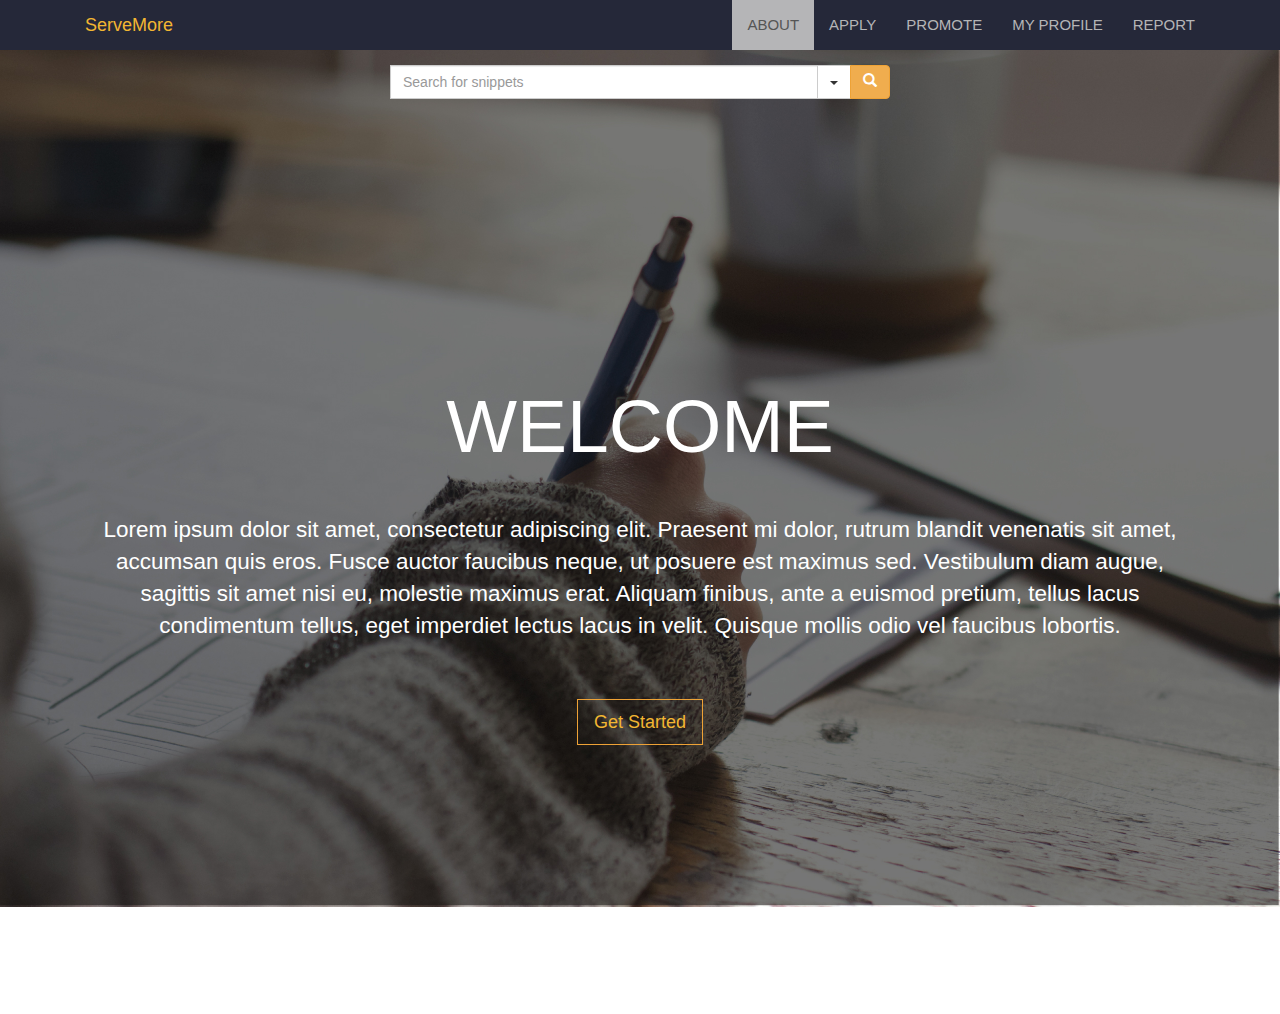
==== index.html @ 735626e4 "Populated Apply Cover Page" ====
<!DOCTYPE html>
<html lang="en">
  <head>
    <meta charset="utf-8">
    <meta http-equiv="X-UA-Compatible" content="IE=edge">
    <meta name="viewport" content="width=device-width, initial-scale=1">
    <!-- The above 3 meta tags *must* come first in the head; any other head content must come *after* these tags -->
    <title>Home</title>

    <!-- Bootstrap -->
    <link href="css/bootstrap.min.css" rel="stylesheet">
    <link href="css/styles.css" rel="stylesheet">

    <!-- HTML5 shim and Respond.js for IE8 support of HTML5 elements and media queries -->
    <!-- WARNING: Respond.js doesn't work if you view the page via file:// -->
    <!--[if lt IE 9]>
      <script src="https://oss.maxcdn.com/html5shiv/3.7.2/html5shiv.min.js"></script>
      <script src="https://oss.maxcdn.com/respond/1.4.2/respond.min.js"></script>
    <![endif]-->
    <style>

    </style>
  </head>
  <body class="home">

     <!--NAV BAR-->
	<div class="navbar-center navbar-custom">
		<div class="container">
			<div class="navbar-header">
        		<a href="index.html" class="navbar-brand ">ServeMore</a>

            	<button type="button" class="navbar-toggle" data-toggle="collapse" data-target=".navbar-collapse">
				<span class="sr-only">Toggle Navigation</span>
            	<span class="icon-bar"></span>
            	<span class="icon-bar"></span>
            	<span class="icon-bar"></span>
            	</button>
        	</div>

         	<div class="collapse navbar-collapse ">
				<ul class="nav navbar-nav navbar-right">
               		<li class="active"><a href="about.html">ABOUT</a></li>
               		<li><a href="apply.html">APPLY</a></li>
               		<li><a href="promote.html">PROMOTE</a></li>
               		<li><a href="profile.php">MY PROFILE</a></li>
               		<li><a href="report.html">REPORT</a></li>
           		</ul>
         	</div>
		</div>
	</div>

	<!-- Search -->
    <div class="container pageBody text-center">
		<div class="row">
			<div class="col-md-12">
            	<div class="input-group" id="adv-search">
                	<input type="text" class="form-control" placeholder="Search for snippets" />
                	<div class="input-group-btn">
                    	<div class="btn-group" role="group">
                        	<div class="dropdown dropdown-lg">
                            	<button type="button" class="btn btn-default dropdown-toggle" data-toggle="dropdown" aria-expanded="false"><span class="caret"></span></button>
                            	<div class="dropdown-menu dropdown-menu-right" role="menu">
                                	<form class="form-horizontal" role="form">
                                  	<div class="form-group">
                                    	<label for="filter">Filter by</label>
                                    	<select class="form-control">
                                        	<option value="0" selected>All Snippets</option>
                                        	<option value="1">Featured</option>
                                        	<option value="2">Most popular</option>
                                        	<option value="3">Top rated</option>
                                        	<option value="4">Most commented</option>
                                    	</select>
                                  	</div>
                                  	<div class="form-group">
                                    	<label for="contain">Author</label>
                                    	<input class="form-control" type="text" />
                                  	</div>
                                  	<div class="form-group">
                                    	<label for="contain">Contains the words</label>
                                    	<input class="form-control" type="text" />
                                  	</div>
                                  	<button type="submit" class="btn btn-primary"><span class="glyphicon glyphicon-search" aria-hidden="true"></span></button>
                                	</form>
                            	</div>
                        	</div>
                        	<button type="button" class="btn btn-warning"><span class="glyphicon glyphicon-search" aria-hidden="true"></span></button>
                    	</div>
                	</div>
            	</div>
          	</div>
        </div>
	</div>

	<!--CONTENT-->
    <div class="container pageBody text-center vcenter">

		<!-- Text & Button -->
		<div class="container">
			<p id="homeHeader">WELCOME</p>
			<p id="homeText">
		        Lorem ipsum dolor sit amet, consectetur adipiscing elit. Praesent mi dolor, rutrum blandit venenatis sit amet, accumsan quis eros. Fusce auctor faucibus neque, ut posuere est maximus sed. Vestibulum diam augue, sagittis sit amet nisi eu, molestie maximus erat. Aliquam finibus, ante a euismod pretium, tellus lacus condimentum tellus, eget imperdiet lectus lacus in velit. Quisque mollis odio vel faucibus lobortis.
		    </p>
			<!-- Get Started Button -->
        	<p class="text-center"><a href="#" class="btn btn-warning btn-outline btn-lg" role="button" data-toggle="modal" data-target="#login-modal">Get Started</a></p>
		 </div>



		 <!-- MODAL LOGIN -->
		 <div class="modal fade" id="login-modal" tabindex="-1" role="dialog" aria-labelledby="myModalLabel" aria-hidden="true" style="display: none;">
    		<div class="modal-dialog">
				<div class="modal-content">
					<div class="modal-header" align="center">
						<img class="img-circle" id="img_logo" src="http://bootsnipp.com/img/logo.jpg">
						<button type="button" class="close" data-dismiss="modal" aria-label="Close">
						<span class="glyphicon glyphicon-remove" aria-hidden="true"></span>
						</button>
					</div>

                	<!-- Begin # DIV Form -->
                	<div id="div-forms">

                    	<!-- Begin # Login Form -->
                    	<form id="login-form">
		                	<div class="modal-body">
				    			<div id="div-login-msg">
                                	<div id="icon-login-msg" class="glyphicon glyphicon-chevron-right"></div>
                                	<span id="text-login-msg">Type your username and password.</span>
                            	</div>
				    			<input id="login_username" class="form-control" type="text" placeholder="Username (type ERROR for error effect)" required>
				    			<input id="login_password" class="form-control" type="password" placeholder="Password" required>
        		    		</div>
				        	<div class="modal-footer">
                            	<div>
                                	<button type="submit" class="btn btn-primary btn-lg btn-block">Login</button>
                            	</div>
				    	    	<div>
                                	<button id="login_lost_btn" type="button" class="btn btn-link">Lost Password?</button>
                                	<button id="login_register_btn" type="button" class="btn btn-link">Register</button>
                            	</div>
				        	</div>
                    	</form>
                    	<!-- End # Login Form -->

                    	<!-- Begin | Lost Password Form -->
                    	<form id="lost-form" style="display:none;">
    	    		    	<div class="modal-body">
		    					<div id="div-lost-msg">
                                	<div id="icon-lost-msg" class="glyphicon glyphicon-chevron-right"></div>
                                	<span id="text-lost-msg">Type your e-mail.</span>
                            	</div>
		    					<input id="lost_email" class="form-control" type="text" placeholder="E-Mail (type ERROR for error effect)" required>
            				</div>
		    		    	<div class="modal-footer">
                            	<div>
                                	<button type="submit" class="btn btn-primary btn-lg btn-block">Send</button>
                            	</div>
                            	<div>
                                	<button id="lost_login_btn" type="button" class="btn btn-link">Log In</button>
                                	<button id="lost_register_btn" type="button" class="btn btn-link">Register</button>
                            	</div>
		    		    	</div>
                    	</form>
                    	<!-- End | Lost Password Form -->

                    	<!-- Begin | Register Form -->
                    	<form id="register-form" style="display:none;">
            		    	<div class="modal-body">
		    					<div id="div-register-msg">
                                	<div id="icon-register-msg" class="glyphicon glyphicon-chevron-right"></div>
                                	<span id="text-register-msg">Register an account.</span>
                            	</div>
		    					<input id="register_username" class="form-control" type="text" placeholder="Username (type ERROR for error effect)" required>
                            	<input id="register_email" class="form-control" type="text" placeholder="E-Mail" required>
                            	<input id="register_password" class="form-control" type="password" placeholder="Password" required>
            				</div>
		    		    	<div class="modal-footer">
                            	<div>
                                	<button type="submit" class="btn btn-primary btn-lg btn-block">Register</button>
                            	</div>
                            	<div>
                                	<button id="register_login_btn" type="button" class="btn btn-link">Log In</button>
                                	<button id="register_lost_btn" type="button" class="btn btn-link">Lost Password?</button>
                            	</div>
		    		    	</div>
                    	</form>
                    	<!-- End | Register Form -->

                	</div>
                	<!-- End # DIV Form -->

				</div>
			</div>
		 </div>

    </div>


<!-- jQuery (necessary for Bootstrap's JavaScript plugins) -->
    <script src="https://ajax.googleapis.com/ajax/libs/jquery/1.11.3/jquery.min.js"></script>
    <!-- Include all compiled plugins (below), or include individual files as needed -->
    <script src="js/bootstrap.min.js"></script>
	<script src="js/scripts.js"></script>
  </body>
</html>
---- css/styles.css ----
/* #########################################
   #                MISC.                  #
   ######################################### */
.pageBody {
	margin-top:1em;
}

body {
	font-family: "HelveticaNeue-Light", "Helvetica Neue Light", "Helvetica Neue", Helvetica, Arial, "Lucida Grande", sans-serif;
   	font-weight: 300;
	font-size:1.5em;
}

body.home {
	background: url(images/background.jpg) no-repeat center center fixed;
	-webkit-background-size: cover;
	-moz-background-size: cover;
	-o-background-size: cover;
	background-size: cover;
}

#homeHeader {
	font-size:5em;
	color:white;
}

#homeText {
	font-size:1.5em;
	margin-top:1.5em;
	margin-bottom:2.5em;
	color: white;
}

.vcenter {
  min-height: 100%;  /* Fallback for browsers do NOT support vh unit */
  min-height: 100vh; /* These two lines are counted as one :-)       */

  display: flex;
  align-items: center;

}

.myBackground {
  background-color: rgba(255,255,255, 0.0);
  color: inherit;
}

/* centered columns styles */
.c-center {
    display:table !important;
    height:300px;
}

.content {
    display:table-cell;
    vertical-align:middle;
    text-align:center;
}

.greyDiv {
	background-color:#DDD;
}

.container-fluid {
	padding:4em 2em;
}

.bottomBtn {
	position: relative;
	height:200px;
}

.bottomBtn a {
	  position: absolute;
	  top: 40%;
	  left: 40%;
}


/* #########################################
   #                NAV BAR                #
   ######################################### */
.navbar-custom {
	background-color: #252839;
	border-color: #f2b632;
}


/* #########################################
   #                TITLE                  #
   ######################################### */
.navbar-custom .navbar-brand {
	color: #f2b632;
}

.navbar-custom .navbar-brand:hover,
.navbar-custom .navbar-brand:focus {
	 color: #b5b5b7;
}


/* #########################################
   #                 LINK                  #
   ######################################### */
.navbar-custom .navbar-nav > li > a {
	color: #b5b5b7;
}

.navbar-custom .navbar-nav > li > a:hover,
.navbar-custom .navbar-nav > li > a:focus {
	color: #f2b632;
	background-color: transparent;

}

.navbar-custom .navbar-nav > .active > a,
.navbar-custom .navbar-nav > .active > a:hover,
.navbar-custom .navbar-nav > .active > a:focus {
	color: #555;
	background-color: #b5b5b7;
}

.navbar-custom .navbar-nav > .open > a,
.navbar-custom .navbar-nav > .open > a:hover,
.navbar-custom .navbar-nav > .open > a:focus {
	color: #555;
	background-color: #b5b5b7;
}


/* #########################################
   #                 CARET                 #
   ######################################### */
.navbar-custom .navbar-nav > .dropdown > a .caret {
	border-top-color: #777;
	border-bottom-color: #777;
}

.navbar-custom .navbar-nav > .dropdown > a:hover .caret,
.navbar-custom .navbar-nav > .dropdown > a:focus .caret {
	border-top-color: #333;
	border-bottom-color: #333;
}

.navbar-custom .navbar-nav > .open > a .caret,
.navbar-custom .navbar-nav > .open > a:hover .caret,
.navbar-custom .navbar-nav > .open > a:focus .caret {
	 border-top-color: #555;
	 border-bottom-color: #555;
}


/* #########################################
   #            MOBILE VERSION             #
   ######################################### */
.navbar-custom .navbar-toggle {
	border-color: #DDD;
}
.navbar-custom .navbar-toggle:hover,
.navbar-custom .navbar-toggle:focus {
	background-color: #f2b632;

}

.navbar-custom .navbar-toggle .icon-bar {
	background-color: #f2b632;
}

.navbar-custom .navbar-toggle:hover .icon-bar {
    background-color: #252839;
}

@media (max-width: 767px) {
	.navbar-custom .navbar-nav .open .dropdown-menu > li > a {
		color: #777;
	}
	.navbar-custom .navbar-nav .open .dropdown-menu > li > a:hover,
	.navbar-custom .navbar-nav .open .dropdown-menu > li > a:focus {
		color: #333;
	}
}

/* #########################################
   #                SEARCH                 #
   ######################################### */
.dropdown.dropdown-lg .dropdown-menu {
    margin-top: -1px;
    padding: 6px 20px;
}
.input-group-btn .btn-group {
    display: flex !important;
}
.btn-group .btn {
    border-radius: 0;
    margin-left: -1px;
}
.btn-group .btn:last-child {
    border-top-right-radius: 4px;
    border-bottom-right-radius: 4px;
}
.btn-group .form-horizontal .btn[type="submit"] {
  border-top-left-radius: 4px;
  border-bottom-left-radius: 4px;
}
.form-horizontal .form-group {
    margin-left: 0;
    margin-right: 0;
}
.form-group .form-control:last-child {
    border-top-left-radius: 4px;
    border-bottom-left-radius: 4px;
}

@media screen and (min-width: 768px) {
    #adv-search {
        width: 500px;
        margin: 0 auto;
    }
    .dropdown.dropdown-lg {
        position: static !important;
    }
    .dropdown.dropdown-lg .dropdown-menu {
        min-width: 500px;
    }
}

/* #########################################
   #               BUTTONS                 #
   ######################################### */
.btn-outline {
    background-color: transparent;
    color: inherit;
    transition: all .5s;
}

.btn-primary.btn-outline {
    color: #428bca;
}

.btn-success.btn-outline {
    color: #5cb85c;
}

.btn-info.btn-outline {
    color: #5bc0de;
}

.btn-warning.btn-outline {
    color: #f2b632;
}

.btn-danger.btn-outline {
    color: #d9534f;
}

.btn-primary.btn-outline:hover,
.btn-success.btn-outline:hover,
.btn-info.btn-outline:hover,
.btn-warning.btn-outline:hover,
.btn-danger.btn-outline:hover {
    color: #fff;
}

.myBackground {
	padding-top:5em;
}


/* #####################################################################
   #
   #   Project       : Modal Login with jQuery Effects
   #   Author        : Rodrigo Amarante (rodrigockamarante)
   #   Version       : 1.0
   #   Created       : 07/28/2015
   #   Last Change   : 08/02/2015
   #
   ##################################################################### */

@import url(http://fonts.googleapis.com/css?family=Roboto);

* {
    font-family: 'Roboto', sans-serif;
}

#login-modal .modal-dialog {
    width: 350px;
}

#login-modal input[type=text], input[type=password] {
	margin-top: 10px;
}

#div-login-msg,
#div-lost-msg,
#div-register-msg {
    border: 1px solid #dadfe1;
    height: 30px;
    line-height: 28px;
    transition: all ease-in-out 500ms;
}

#div-login-msg.success,
#div-lost-msg.success,
#div-register-msg.success {
    border: 1px solid #68c3a3;
    background-color: #c8f7c5;
}

#div-login-msg.error,
#div-lost-msg.error,
#div-register-msg.error {
    border: 1px solid #eb575b;
    background-color: #ffcad1;
}

#icon-login-msg,
#icon-lost-msg,
#icon-register-msg {
    width: 30px;
    float: left;
    line-height: 28px;
    text-align: center;
    background-color: #dadfe1;
    margin-right: 5px;
    transition: all ease-in-out 500ms;
}

#icon-login-msg.success,
#icon-lost-msg.success,
#icon-register-msg.success {
    background-color: #68c3a3 !important;
}

#icon-login-msg.error,
#icon-lost-msg.error,
#icon-register-msg.error {
    background-color: #eb575b !important;
}

#img_logo {
    max-height: 100px;
    max-width: 100px;
}

/* #########################################
   #    override the bootstrap configs     #
   ######################################### */

.modal-backdrop.in {
    filter: alpha(opacity=50);
    opacity: .8;
}

.modal-content {
    background-color: #ececec;
    border: 1px solid #bdc3c7;
    border-radius: 0px;
    outline: 0;
}

.modal-header {
    min-height: 16.43px;
    padding: 15px 15px 15px 15px;
    border-bottom: 0px;
}

.modal-body {
    position: relative;
    padding: 5px 15px 5px 15px;
}

.modal-footer {
    padding: 15px 15px 15px 15px;
    text-align: left;
    border-top: 0px;
}

.checkbox {
    margin-bottom: 0px;
}

.btn {
    border-radius: 0px;
}

.btn:focus,
.btn:active:focus,
.btn.active:focus,
.btn.focus,
.btn:active.focus,
.btn.active.focus {
    outline: none;
}

.btn-lg, .btn-group-lg>.btn {
    border-radius: 0px;
}

.btn-link {
    padding: 5px 10px 0px 0px;
    color: #95a5a6;
}

.btn-link:hover, .btn-link:focus {
    color: #2c3e50;
    text-decoration: none;
}

.glyphicon {
    top: 0px;
}

.form-control {
  border-radius: 0px;
}


/* #########################################
   #            SEARCH RESULTS             #
   ######################################### */

@import "http://fonts.googleapis.com/css?family=Roboto:300,400,500,700";

.mb20 { margin-bottom: 20px; margin-top:3em; }

hgroup { padding-left: 15px; border-bottom: 1px solid #ccc; }
hgroup h1 { font: 500 normal 1.625em "Roboto",Arial,Verdana,sans-serif; color: #2a3644; margin-top: 0; line-height: 1.15; }
hgroup h2.lead { font: normal normal 1.125em "Roboto",Arial,Verdana,sans-serif; color: #2a3644; margin: 0; padding-bottom: 10px; }

.search-result .thumbnail { border-radius: 0 !important; }
.search-result:first-child { margin-top: 0 !important; }
.search-result { margin-top: 20px; }
.search-result .col-md-2 { border-right: 1px dotted #ccc; min-height: 140px; }
.search-result ul { padding-left: 0 !important; list-style: none;  }
.search-result ul li { font: 400 normal .85em "Roboto",Arial,Verdana,sans-serif;  line-height: 30px; }
.search-result ul li i { padding-right: 5px; }
.search-result .col-md-7 { position: relative; }
.search-result h3 { font: 500 normal 1.375em "Roboto",Arial,Verdana,sans-serif; margin-top: 0 !important; margin-bottom: 10px !important; }
.search-result h3 > a, .search-result i { color: #248dc1 !important; }
.search-result p { font: normal normal 1.125em "Roboto",Arial,Verdana,sans-serif; }
.search-result span.plus { position: absolute; right: 0; top: 126px; }
.search-result span.plus a { background-color: #248dc1; padding: 5px 5px 3px 5px; }
.search-result span.plus a:hover { background-color: #414141; }
.search-result span.plus a i { color: #fff !important; }
.search-result span.border { display: block; width: 97%; margin: 0 15px; border-bottom: 1px dotted #ccc; }


/* #########################################
   #            PROFILE            #
   ######################################### */
@import url(http://fonts.googleapis.com/css?family=Lato:400,700);

.profile {
    min-height: 355px;
    display: inline-block;
}

figcaption.ratings{
    margin-top:20px;
}

figcaption.ratings a{
    color:#f1c40f;
    font-size:11px;
}

figcaption.ratings a:hover{
    color:#f39c12;
    text-decoration:none;
}

.divider {
    border-top:1px solid rgba(0,0,0,0.1);
}

.emphasis {
    border-top: 4px solid transparent;
}

.emphasis:hover {
    border-top: 4px solid #1abc9c;
}

.emphasis h2{
    margin-bottom:0;
}

span.tags {
    background: #1abc9c;
    border-radius: 2px;
    color: #f5f5f5;
    font-weight: bold;
    padding: 2px 4px;
}


.dropdown-menu .divider {
    background:none;
}

.dropdown-menu>li>a{
    color:#f5f5f5;
}

.dropup .dropdown-menu {
    margin-bottom:10px;
	background-color: #34495e;
    box-shadow: none;
    -webkit-box-shadow: none;
    width: 250px;
    margin-left: -125px;
    left: 50%;
}

.dropup .dropdown-menu:before {
    content: "";
    border-top: 10px solid #34495e;
    border-right: 10px solid transparent;
    border-left: 10px solid transparent;
    position: absolute;
    bottom: -10px;
    left: 50%;
    margin-left: -10px;
    z-index: 10;
}


/* #########################################
   #              REPORT FORM              #
   ######################################### */
#success_message{ display: none;}
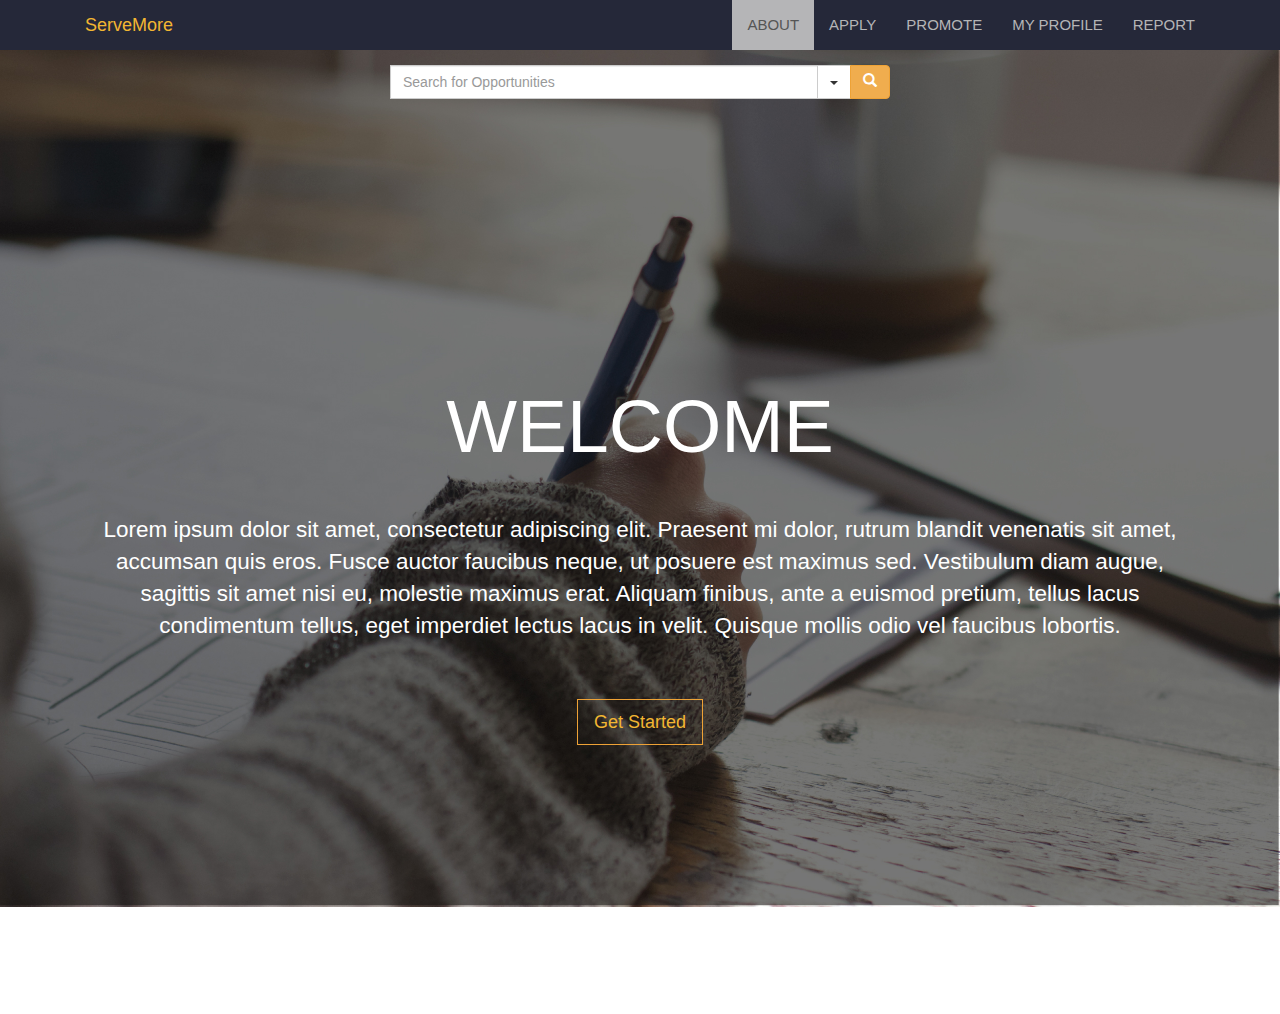
==== commit a94f218d: "Added Apply & Promote forms and about page content" ====
--- a/index.html
+++ b/index.html
@@ -54,7 +54,7 @@
 		<div class="row">
 			<div class="col-md-12">
             	<div class="input-group" id="adv-search">
-                	<input type="text" class="form-control" placeholder="Search for snippets" />
+                	<input type="text" class="form-control" placeholder="Search for Opportunities" />
                 	<div class="input-group-btn">
                     	<div class="btn-group" role="group">
                         	<div class="dropdown dropdown-lg">
--- a/css/styles.css
+++ b/css/styles.css
@@ -31,6 +31,30 @@
 	color: white;
 }
 
+.bodyText {
+	font-size:1.3em;
+	text-align: center;
+	margin-top:2em;
+	margin-bottom:2em;
+	color:#212121;
+}
+
+.disclaimer {
+	font-size:0.8em;
+	text-align: center;
+	margin-top:1em;
+	margin-bottom:2em;
+	color:#212121;
+	padding: 0 5em;
+}
+
+.pageHeader {
+	font-size:3em;
+	font-weight:400;
+	color:#212121;
+	text-align: center;
+}
+
 .vcenter {
   min-height: 100%;  /* Fallback for browsers do NOT support vh unit */
   min-height: 100vh; /* These two lines are counted as one :-)       */
@@ -76,19 +100,24 @@
 	  left: 40%;
 }
 
+.hero-spacer {
+    margin-top: 50px;
+}
+
+.hero-feature {
+    margin-bottom: 30px;
+}
+
 
 /* #########################################
    #                NAV BAR                #
    ######################################### */
 .navbar-custom {
 	background-color: #252839;
-	border-color: #f2b632;
-}
-
-
-/* #########################################
-   #                TITLE                  #
-   ######################################### */
+}
+
+
+/* TITLE */
 .navbar-custom .navbar-brand {
 	color: #f2b632;
 }
@@ -99,9 +128,7 @@
 }
 
 
-/* #########################################
-   #                 LINK                  #
-   ######################################### */
+/* LINK */
 .navbar-custom .navbar-nav > li > a {
 	color: #b5b5b7;
 }
@@ -117,20 +144,22 @@
 .navbar-custom .navbar-nav > .active > a:hover,
 .navbar-custom .navbar-nav > .active > a:focus {
 	color: #555;
-	background-color: #b5b5b7;
+	background: #b5b5b7;
 }
 
 .navbar-custom .navbar-nav > .open > a,
 .navbar-custom .navbar-nav > .open > a:hover,
 .navbar-custom .navbar-nav > .open > a:focus {
 	color: #555;
-	background-color: #b5b5b7;
-}
-
-
-/* #########################################
-   #                 CARET                 #
-   ######################################### */
+	background: #b5b5b7;
+}
+
+a:active {
+	background: #b5b5b7;
+}
+
+
+/* CARET */
 .navbar-custom .navbar-nav > .dropdown > a .caret {
 	border-top-color: #777;
 	border-bottom-color: #777;
@@ -150,9 +179,7 @@
 }
 
 
-/* #########################################
-   #            MOBILE VERSION             #
-   ######################################### */
+/* MOBILE VERSION */
 .navbar-custom .navbar-toggle {
 	border-color: #DDD;
 }
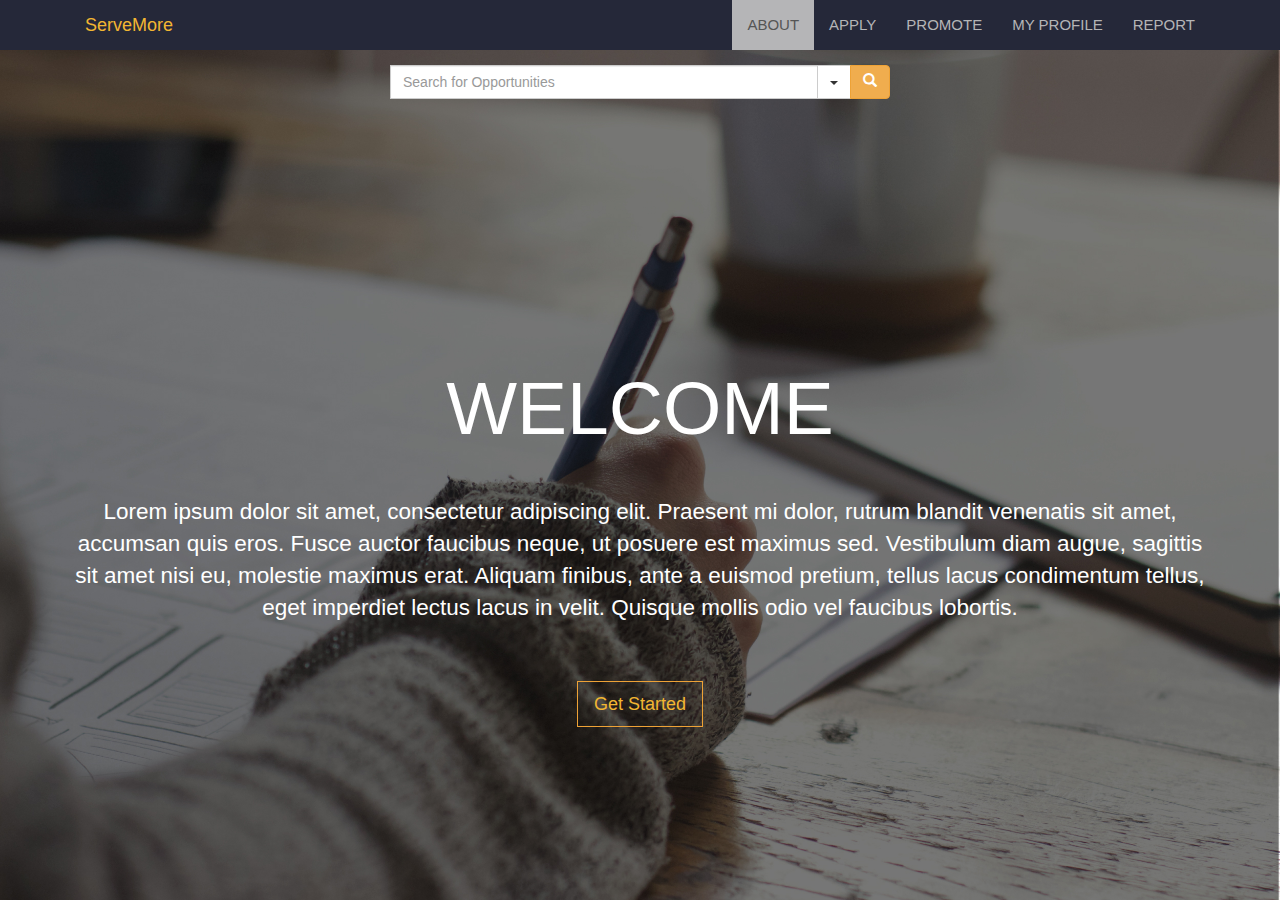
==== commit 03af2549: "Fixed Home page spacing" ====
--- a/index.html
+++ b/index.html
@@ -92,16 +92,19 @@
 	</div>
 
 	<!--CONTENT-->
-    <div class="container pageBody text-center vcenter">
 
 		<!-- Text & Button -->
-		<div class="container">
-			<p id="homeHeader">WELCOME</p>
-			<p id="homeText">
-		        Lorem ipsum dolor sit amet, consectetur adipiscing elit. Praesent mi dolor, rutrum blandit venenatis sit amet, accumsan quis eros. Fusce auctor faucibus neque, ut posuere est maximus sed. Vestibulum diam augue, sagittis sit amet nisi eu, molestie maximus erat. Aliquam finibus, ante a euismod pretium, tellus lacus condimentum tellus, eget imperdiet lectus lacus in velit. Quisque mollis odio vel faucibus lobortis.
-		    </p>
-			<!-- Get Started Button -->
-        	<p class="text-center"><a href="#" class="btn btn-warning btn-outline btn-lg" role="button" data-toggle="modal" data-target="#login-modal">Get Started</a></p>
+		<div class="container text-center" id="homeContent">
+			<div class="row">
+				<div class="col-md-12">
+					<p id="homeHeader">WELCOME</p>
+					<p id="homeText">
+				        Lorem ipsum dolor sit amet, consectetur adipiscing elit. Praesent mi dolor, rutrum blandit venenatis sit amet, accumsan quis eros. Fusce auctor faucibus neque, ut posuere est maximus sed. Vestibulum diam augue, sagittis sit amet nisi eu, molestie maximus erat. Aliquam finibus, ante a euismod pretium, tellus lacus condimentum tellus, eget imperdiet lectus lacus in velit. Quisque mollis odio vel faucibus lobortis.
+				    </p>
+					<!-- Get Started Button -->
+		        	<p class="text-center"><a href="#" class="btn btn-warning btn-outline btn-lg" role="button" data-toggle="modal" data-target="#login-modal">Get Started</a></p>
+				</div>
+			</div>
 		 </div>
 
 
@@ -193,7 +196,6 @@
 			</div>
 		 </div>
 
-    </div>
 
 
 <!-- jQuery (necessary for Bootstrap's JavaScript plugins) -->
--- a/css/styles.css
+++ b/css/styles.css
@@ -9,6 +9,14 @@
 	font-family: "HelveticaNeue-Light", "Helvetica Neue Light", "Helvetica Neue", Helvetica, Arial, "Lucida Grande", sans-serif;
    	font-weight: 300;
 	font-size:1.5em;
+}
+
+hr {
+	border-width:4px;
+}
+
+#homeContent {
+	margin-top: 20%;
 }
 
 body.home {
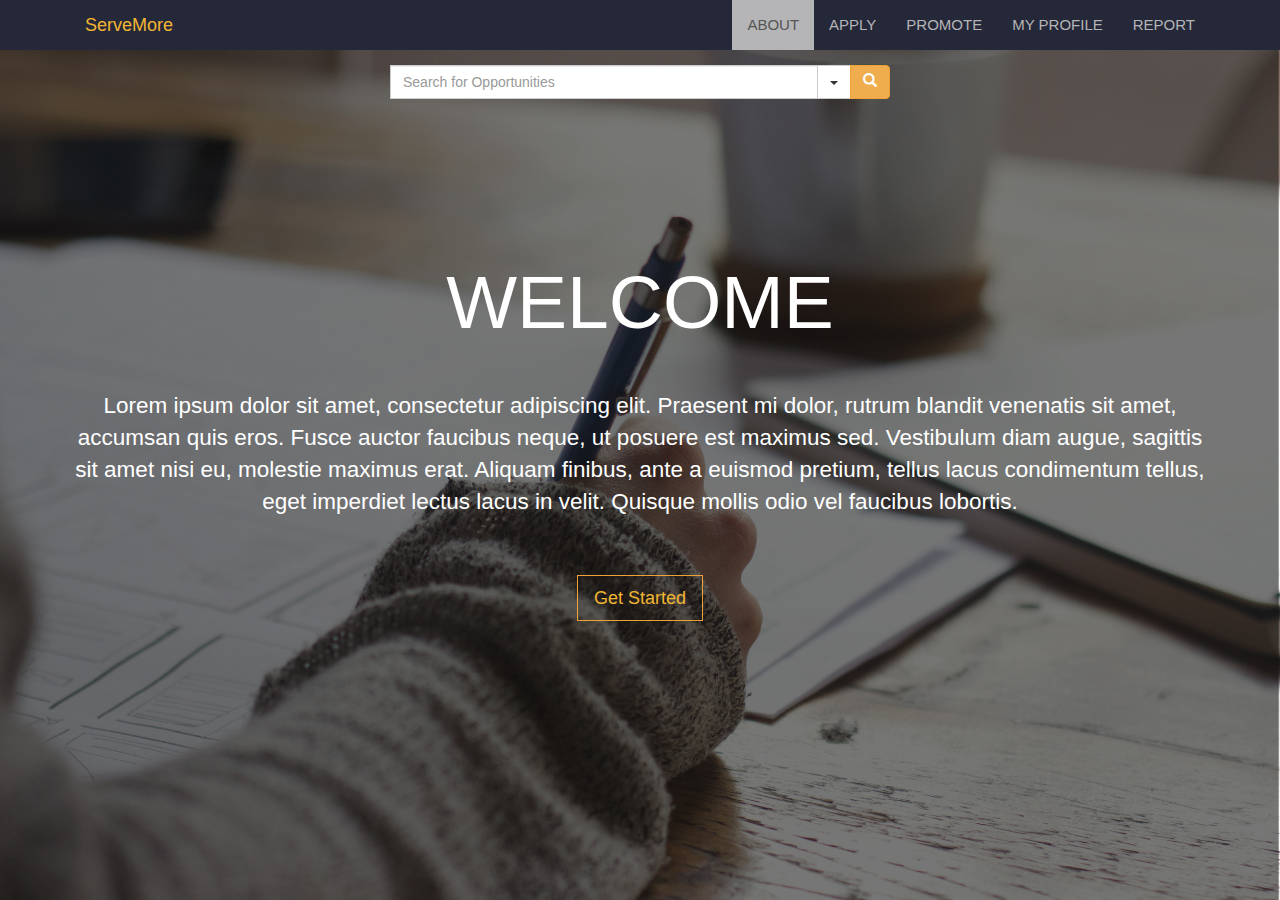
==== commit 8c5c54d8: "modal tweaks" ====
--- a/index.html
+++ b/index.html
@@ -128,9 +128,9 @@
 		                	<div class="modal-body">
 				    			<div id="div-login-msg">
                                 	<div id="icon-login-msg" class="glyphicon glyphicon-chevron-right"></div>
-                                	<span id="text-login-msg">Type your username and password.</span>
-                            	</div>
-				    			<input id="login_username" class="form-control" type="text" placeholder="Username (type ERROR for error effect)" required>
+                                	<span id="text-login-msg">Type your email and password.</span>
+                            	</div>
+				    			<input id="login_username" class="form-control" type="text" placeholder="Email" required>
 				    			<input id="login_password" class="form-control" type="password" placeholder="Password" required>
         		    		</div>
 				        	<div class="modal-footer">
--- a/css/styles.css
+++ b/css/styles.css
@@ -16,7 +16,8 @@
 }
 
 #homeContent {
-	margin-top: 20%;
+	margin-top: 10em;
+	margin-bottom: 5em;
 }
 
 body.home {
@@ -97,8 +98,7 @@
 	padding:4em 2em;
 }
 
-.bottomBtn {
-	position: relative;
+.bottomBtns {
 	height:200px;
 }
 
@@ -116,6 +116,9 @@
     margin-bottom: 30px;
 }
 
+.bottomDiv {
+ 	margin-bottom:7em;
+}
 
 /* #########################################
    #                NAV BAR                #
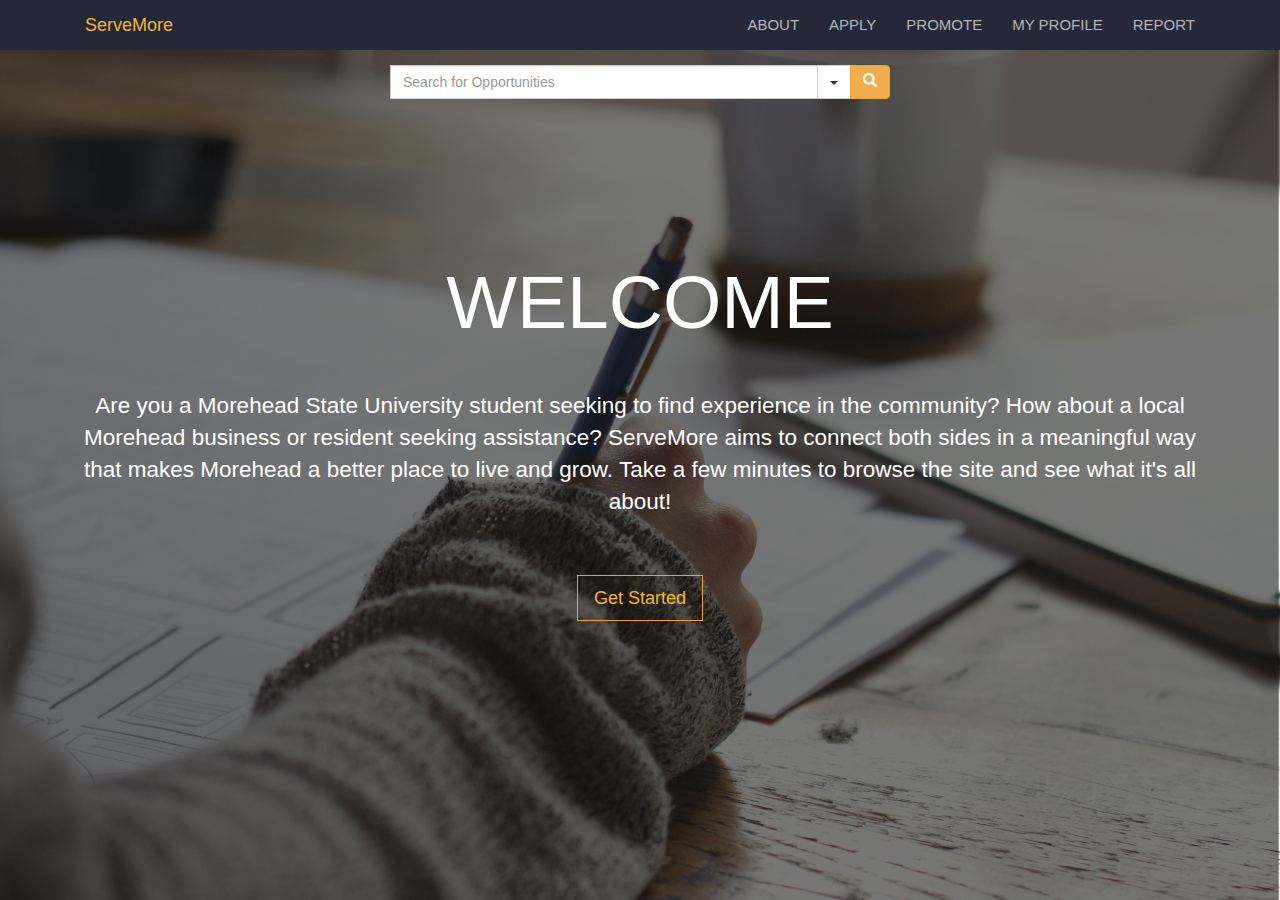
==== commit 42a852e0: "Content Fillers" ====
--- a/index.html
+++ b/index.html
@@ -39,7 +39,7 @@
 
          	<div class="collapse navbar-collapse ">
 				<ul class="nav navbar-nav navbar-right">
-               		<li class="active"><a href="about.html">ABOUT</a></li>
+               		<li><a href="about.html">ABOUT</a></li>
                		<li><a href="apply.html">APPLY</a></li>
                		<li><a href="promote.html">PROMOTE</a></li>
                		<li><a href="profile.php">MY PROFILE</a></li>
@@ -99,7 +99,8 @@
 				<div class="col-md-12">
 					<p id="homeHeader">WELCOME</p>
 					<p id="homeText">
-				        Lorem ipsum dolor sit amet, consectetur adipiscing elit. Praesent mi dolor, rutrum blandit venenatis sit amet, accumsan quis eros. Fusce auctor faucibus neque, ut posuere est maximus sed. Vestibulum diam augue, sagittis sit amet nisi eu, molestie maximus erat. Aliquam finibus, ante a euismod pretium, tellus lacus condimentum tellus, eget imperdiet lectus lacus in velit. Quisque mollis odio vel faucibus lobortis.
+				        Are you a Morehead State University student seeking to find experience in the community? How about a local Morehead business or resident seeking assistance? ServeMore aims to connect both sides in a meaningful way that makes Morehead a better place to live and grow. Take a few minutes to browse the site and see what it's all about!
+
 				    </p>
 					<!-- Get Started Button -->
 		        	<p class="text-center"><a href="#" class="btn btn-warning btn-outline btn-lg" role="button" data-toggle="modal" data-target="#login-modal">Get Started</a></p>
@@ -128,9 +129,9 @@
 		                	<div class="modal-body">
 				    			<div id="div-login-msg">
                                 	<div id="icon-login-msg" class="glyphicon glyphicon-chevron-right"></div>
-                                	<span id="text-login-msg">Type your email and password.</span>
-                            	</div>
-				    			<input id="login_username" class="form-control" type="text" placeholder="Email" required>
+                                	<span id="text-login-msg">Type your username and password.</span>
+                            	</div>
+				    			<input id="login_username" class="form-control" type="text" placeholder="Username (type ERROR for error effect)" required>
 				    			<input id="login_password" class="form-control" type="password" placeholder="Password" required>
         		    		</div>
 				        	<div class="modal-footer">
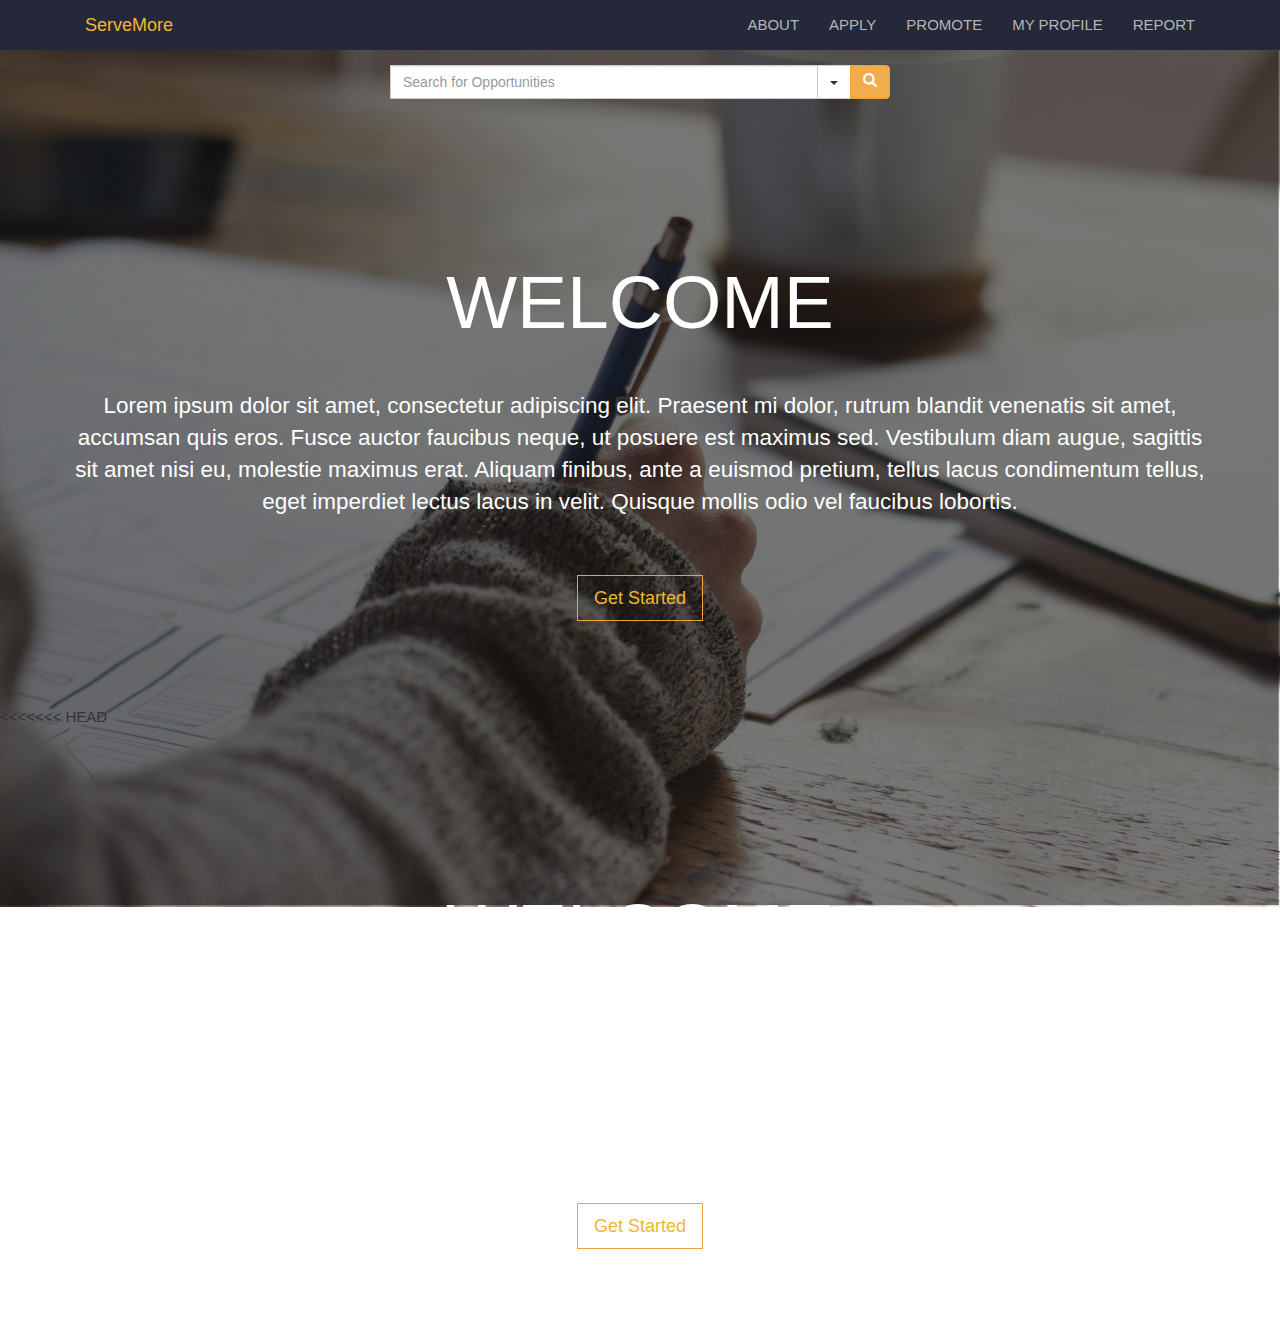
==== commit baecec0c: "Content Fillers" ====
--- a/index.html
+++ b/index.html
@@ -1,40 +1,37 @@
 <!DOCTYPE html>
 <html lang="en">
-  <head>
-    <meta charset="utf-8">
-    <meta http-equiv="X-UA-Compatible" content="IE=edge">
-    <meta name="viewport" content="width=device-width, initial-scale=1">
-    <!-- The above 3 meta tags *must* come first in the head; any other head content must come *after* these tags -->
-    <title>Home</title>
-
-    <!-- Bootstrap -->
-    <link href="css/bootstrap.min.css" rel="stylesheet">
-    <link href="css/styles.css" rel="stylesheet">
-
-    <!-- HTML5 shim and Respond.js for IE8 support of HTML5 elements and media queries -->
-    <!-- WARNING: Respond.js doesn't work if you view the page via file:// -->
-    <!--[if lt IE 9]>
-      <script src="https://oss.maxcdn.com/html5shiv/3.7.2/html5shiv.min.js"></script>
-      <script src="https://oss.maxcdn.com/respond/1.4.2/respond.min.js"></script>
-    <![endif]-->
-    <style>
-
-    </style>
-  </head>
-  <body class="home">
-
-     <!--NAV BAR-->
+    <head>
+        <meta charset="utf-8">
+        <meta http-equiv="X-UA-Compatible" content="IE=edge">
+        <meta name="viewport" content="width=device-width, initial-scale=1">
+        <!-- The above 3 meta tags *must* come first in the head; any other head content must come *after* these tags -->
+        <title>Home</title>
+
+        <!-- Bootstrap -->
+        <link href="css/bootstrap.min.css" rel="stylesheet">
+        <link href="css/styles.css" rel="stylesheet">
+
+        <!-- HTML5 shim and Respond.js for IE8 support of HTML5 elements and media queries -->
+        <!-- WARNING: Respond.js doesn't work if you view the page via file:// -->
+        <!--[if lt IE 9]>
+        <script src="https://oss.maxcdn.com/html5shiv/3.7.2/html5shiv.min.js"></script>
+        <script src="https://oss.maxcdn.com/respond/1.4.2/respond.min.js"></script>
+        <![endif]-->
+        <style></style>
+    </head>
+
+    <body class="home">
+        <!--NAV BAR-->
 	<div class="navbar-center navbar-custom">
-		<div class="container">
-			<div class="navbar-header">
-        		<a href="index.html" class="navbar-brand ">ServeMore</a>
-
-            	<button type="button" class="navbar-toggle" data-toggle="collapse" data-target=".navbar-collapse">
-				<span class="sr-only">Toggle Navigation</span>
-            	<span class="icon-bar"></span>
-            	<span class="icon-bar"></span>
-            	<span class="icon-bar"></span>
-            	</button>
+            <div class="container">
+                <div class="navbar-header">
+                    <a href="index.html" class="navbar-brand ">ServeMore</a>
+                    <button type="button" class="navbar-toggle" data-toggle="collapse" data-target=".navbar-collapse">
+                        <span class="sr-only">Toggle Navigation</span>
+                        <span class="icon-bar"></span>
+                        <span class="icon-bar"></span>
+                        <span class="icon-bar"></span>
+                    </button>
         	</div>
 
          	<div class="collapse navbar-collapse ">
@@ -44,55 +41,73 @@
                		<li><a href="promote.html">PROMOTE</a></li>
                		<li><a href="profile.php">MY PROFILE</a></li>
                		<li><a href="report.html">REPORT</a></li>
-           		</ul>
-         	</div>
-		</div>
-	</div>
+                    </ul>
+                </div>
+            </div>
+        </div>
 
 	<!-- Search -->
-    <div class="container pageBody text-center">
-		<div class="row">
-			<div class="col-md-12">
-            	<div class="input-group" id="adv-search">
-                	<input type="text" class="form-control" placeholder="Search for Opportunities" />
+        <div class="container pageBody text-center">
+            <div class="row">
+                <div class="col-md-12">
+                    <div class="input-group" id="adv-search">
+                        <input type="text" class="form-control" placeholder="Search for Opportunities" />
                 	<div class="input-group-btn">
-                    	<div class="btn-group" role="group">
-                        	<div class="dropdown dropdown-lg">
-                            	<button type="button" class="btn btn-default dropdown-toggle" data-toggle="dropdown" aria-expanded="false"><span class="caret"></span></button>
-                            	<div class="dropdown-menu dropdown-menu-right" role="menu">
-                                	<form class="form-horizontal" role="form">
-                                  	<div class="form-group">
-                                    	<label for="filter">Filter by</label>
-                                    	<select class="form-control">
-                                        	<option value="0" selected>All Snippets</option>
-                                        	<option value="1">Featured</option>
-                                        	<option value="2">Most popular</option>
-                                        	<option value="3">Top rated</option>
-                                        	<option value="4">Most commented</option>
-                                    	</select>
-                                  	</div>
-                                  	<div class="form-group">
-                                    	<label for="contain">Author</label>
-                                    	<input class="form-control" type="text" />
-                                  	</div>
-                                  	<div class="form-group">
-                                    	<label for="contain">Contains the words</label>
-                                    	<input class="form-control" type="text" />
-                                  	</div>
-                                  	<button type="submit" class="btn btn-primary"><span class="glyphicon glyphicon-search" aria-hidden="true"></span></button>
+                            <div class="btn-group" role="group">
+                                <div class="dropdown dropdown-lg">
+                                    <button type="button" class="btn btn-default dropdown-toggle" data-toggle="dropdown" aria-expanded="false"><span class="caret"></span></button>
+                                    <div class="dropdown-menu dropdown-menu-right" role="menu">
+                                        <form class="form-horizontal" role="form">
+                                            <div class="form-group">
+                                                <label for="filter">Filter by</label>
+                                                <select class="form-control">
+                                                    <option value="0" selected>All Snippets</option>
+                                                    <option value="1">Featured</option>
+                                                    <option value="2">Most popular</option>
+                                                    <option value="3">Top rated</option>
+                                                    <option value="4">Most commented</option>
+                                                </select>
+                                            </div>
+
+                                            <div class="form-group">
+                                                <label for="contain">Author</label>
+                                                <input class="form-control" type="text" />
+                                            </div>
+
+                                            <div class="form-group">
+                                                <label for="contain">Contains the words</label>
+                                                <input class="form-control" type="text" />
+                                            </div>
+
+                                            <button type="submit" class="btn btn-primary"><span class="glyphicon glyphicon-search" aria-hidden="true"></span></button>
                                 	</form>
-                            	</div>
-                        	</div>
+                                    </div>
+                                </div>
                         	<button type="button" class="btn btn-warning"><span class="glyphicon glyphicon-search" aria-hidden="true"></span></button>
-                    	</div>
-                	</div>
-            	</div>
-          	</div>
-        </div>
-	</div>
+                            </div>
+                        </div>
+                    </div>
+                </div>
+            </div>
+        </div>
 
 	<!--CONTENT-->
-
+        <!-- Text & Button -->
+        <div class="container text-center" id="homeContent">
+            <div class="row">
+                <div class="col-md-12">
+                    <p id="homeHeader">WELCOME</p>
+                    <p id="homeText">
+                        Lorem ipsum dolor sit amet, consectetur adipiscing elit. Praesent mi dolor, rutrum blandit venenatis sit amet, accumsan quis eros. Fusce auctor faucibus neque, ut posuere est maximus sed. Vestibulum diam augue, sagittis sit amet nisi eu, molestie maximus erat. Aliquam finibus, ante a euismod pretium, tellus lacus condimentum tellus, eget imperdiet lectus lacus in velit. Quisque mollis odio vel faucibus lobortis.
+                    </p>
+
+                    <!-- Get Started Button -->
+                    <p class="text-center"><a href="#" class="btn btn-warning btn-outline btn-lg" role="button" data-toggle="modal" data-target="#login-modal">Get Started</a></p>
+                </div>
+            </div>
+        </div>
+
+<<<<<<< HEAD
 		<!-- Text & Button -->
 		<div class="container text-center" id="homeContent">
 			<div class="row">
@@ -125,84 +140,103 @@
                 	<div id="div-forms">
 
                     	<!-- Begin # Login Form -->
+=======
+        <!-- MODAL LOGIN -->
+        <div class="modal fade" id="login-modal" tabindex="-1" role="dialog" aria-labelledby="myModalLabel" aria-hidden="true" style="display: none;">
+            <div class="modal-dialog">
+                <div class="modal-content">
+                    <div class="modal-header" align="center">
+                        <img class="img-circle" id="img_logo" src="http://bootsnipp.com/img/logo.jpg">
+                        <button type="button" class="close" data-dismiss="modal" aria-label="Close">
+                            <span class="glyphicon glyphicon-remove" aria-hidden="true"></span>
+                        </button>
+                    </div>
+
+                    <!-- Begin # DIV Form -->
+                    <div id="div-forms">
+                        <!-- Begin # Login Form -->
+>>>>>>> bf3ee97520397ee33e999b73e48a134dab022bff
                     	<form id="login-form">
-		                	<div class="modal-body">
-				    			<div id="div-login-msg">
-                                	<div id="icon-login-msg" class="glyphicon glyphicon-chevron-right"></div>
-                                	<span id="text-login-msg">Type your username and password.</span>
-                            	</div>
-				    			<input id="login_username" class="form-control" type="text" placeholder="Username (type ERROR for error effect)" required>
-				    			<input id="login_password" class="form-control" type="password" placeholder="Password" required>
-        		    		</div>
-				        	<div class="modal-footer">
-                            	<div>
-                                	<button type="submit" class="btn btn-primary btn-lg btn-block">Login</button>
-                            	</div>
-				    	    	<div>
-                                	<button id="login_lost_btn" type="button" class="btn btn-link">Lost Password?</button>
-                                	<button id="login_register_btn" type="button" class="btn btn-link">Register</button>
-                            	</div>
-				        	</div>
+                            <div class="modal-body">
+                                <div id="div-login-msg">
+                                    <div id="icon-login-msg" class="glyphicon glyphicon-chevron-right"></div>
+                                    <span id="text-login-msg">Type your email and password.</span>
+                            	</div>
+
+                                <input id="login_username" class="form-control" type="text" placeholder="Email" required>
+                                <input id="login_password" class="form-control" type="password" placeholder="Password" required>
+                            </div>
+
+                            <div class="modal-footer">
+                                <div>
+                                    <button type="submit" class="btn btn-primary btn-lg btn-block">Login</button>
+                            	</div>
+
+                                <div>
+                                    <button id="login_lost_btn" type="button" class="btn btn-link">Lost Password?</button>
+                                    <button id="login_register_btn" type="button" class="btn btn-link">Register</button>
+                            	</div>
+                            </div>
                     	</form>
                     	<!-- End # Login Form -->
 
                     	<!-- Begin | Lost Password Form -->
                     	<form id="lost-form" style="display:none;">
-    	    		    	<div class="modal-body">
-		    					<div id="div-lost-msg">
-                                	<div id="icon-lost-msg" class="glyphicon glyphicon-chevron-right"></div>
-                                	<span id="text-lost-msg">Type your e-mail.</span>
-                            	</div>
-		    					<input id="lost_email" class="form-control" type="text" placeholder="E-Mail (type ERROR for error effect)" required>
-            				</div>
-		    		    	<div class="modal-footer">
+                            <div class="modal-body">
+                                <div id="div-lost-msg">
+                                    <div id="icon-lost-msg" class="glyphicon glyphicon-chevron-right"></div>
+                                    <span id="text-lost-msg">Type your email.</span>
+                            	</div>
+                                <input id="lost_email" class="form-control" type="text" placeholder="Email" required>
+                            </div>
+
+                            <div class="modal-footer">
                             	<div>
-                                	<button type="submit" class="btn btn-primary btn-lg btn-block">Send</button>
-                            	</div>
+                                    <button type="submit" class="btn btn-primary btn-lg btn-block">Send</button>
+                            	</div>
+
                             	<div>
-                                	<button id="lost_login_btn" type="button" class="btn btn-link">Log In</button>
-                                	<button id="lost_register_btn" type="button" class="btn btn-link">Register</button>
-                            	</div>
-		    		    	</div>
+                                    <button id="lost_login_btn" type="button" class="btn btn-link">Log In</button>
+                                    <button id="lost_register_btn" type="button" class="btn btn-link">Register</button>
+                            	</div>
+                            </div>
                     	</form>
                     	<!-- End | Lost Password Form -->
 
                     	<!-- Begin | Register Form -->
                     	<form id="register-form" style="display:none;">
-            		    	<div class="modal-body">
-		    					<div id="div-register-msg">
-                                	<div id="icon-register-msg" class="glyphicon glyphicon-chevron-right"></div>
-                                	<span id="text-register-msg">Register an account.</span>
-                            	</div>
-		    					<input id="register_username" class="form-control" type="text" placeholder="Username (type ERROR for error effect)" required>
-                            	<input id="register_email" class="form-control" type="text" placeholder="E-Mail" required>
+                            <div class="modal-body">
+                                <div id="div-register-msg">
+                                    <div id="icon-register-msg" class="glyphicon glyphicon-chevron-right"></div>
+                                    <span id="text-register-msg">Register an account.</span>
+                            	</div>
+
+                            	<input id="register_email" class="form-control" type="text" placeholder="Email" required>
                             	<input id="register_password" class="form-control" type="password" placeholder="Password" required>
-            				</div>
-		    		    	<div class="modal-footer">
+                            </div>
+
+                            <div class="modal-footer">
+                                <div>
+                                    <button type="submit" class="btn btn-primary btn-lg btn-block">Register</button>
+                            	</div>
+
                             	<div>
-                                	<button type="submit" class="btn btn-primary btn-lg btn-block">Register</button>
-                            	</div>
-                            	<div>
-                                	<button id="register_login_btn" type="button" class="btn btn-link">Log In</button>
-                                	<button id="register_lost_btn" type="button" class="btn btn-link">Lost Password?</button>
-                            	</div>
-		    		    	</div>
+                                    <button id="register_login_btn" type="button" class="btn btn-link">Log In</button>
+                                    <button id="register_lost_btn" type="button" class="btn btn-link">Lost Password?</button>
+                            	</div>
+                            </div>
                     	</form>
                     	<!-- End | Register Form -->
-
-                	</div>
-                	<!-- End # DIV Form -->
-
-				</div>
-			</div>
-		 </div>
-
-
-
-<!-- jQuery (necessary for Bootstrap's JavaScript plugins) -->
-    <script src="https://ajax.googleapis.com/ajax/libs/jquery/1.11.3/jquery.min.js"></script>
-    <!-- Include all compiled plugins (below), or include individual files as needed -->
-    <script src="js/bootstrap.min.js"></script>
-	<script src="js/scripts.js"></script>
-  </body>
+                    </div>
+                    <!-- End # DIV Form -->
+                </div>
+            </div>
+        </div>
+
+        <!-- jQuery (necessary for Bootstrap's JavaScript plugins) -->
+        <script src="https://ajax.googleapis.com/ajax/libs/jquery/1.11.3/jquery.min.js"></script>
+        <!-- Include all compiled plugins (below), or include individual files as needed -->
+        <script src="js/bootstrap.min.js"></script>
+        <script src="js/scripts.js"></script>
+    </body>
 </html>
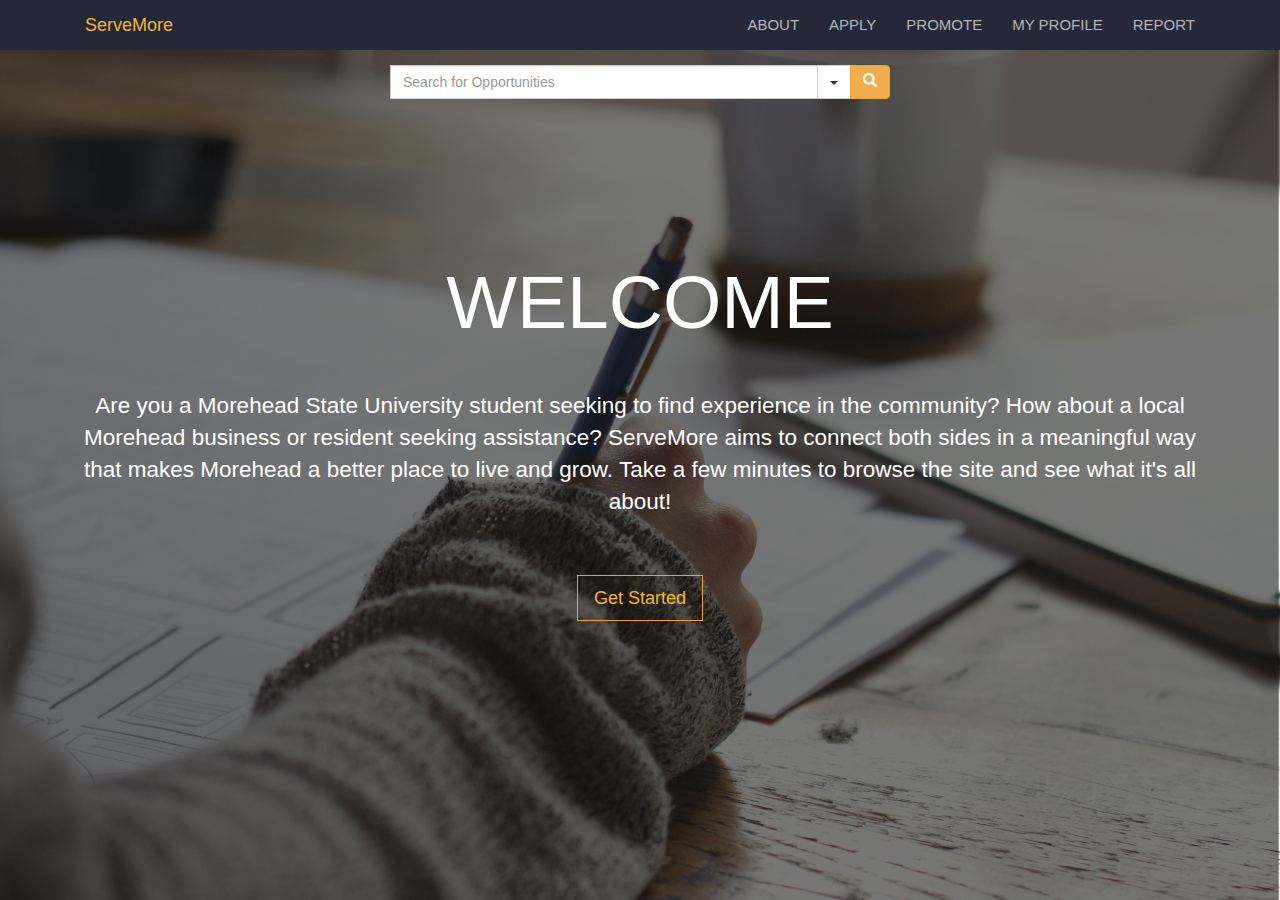
==== commit 801587b1: "Content Filler" ====
--- a/index.html
+++ b/index.html
@@ -92,22 +92,6 @@
         </div>
 
 	<!--CONTENT-->
-        <!-- Text & Button -->
-        <div class="container text-center" id="homeContent">
-            <div class="row">
-                <div class="col-md-12">
-                    <p id="homeHeader">WELCOME</p>
-                    <p id="homeText">
-                        Lorem ipsum dolor sit amet, consectetur adipiscing elit. Praesent mi dolor, rutrum blandit venenatis sit amet, accumsan quis eros. Fusce auctor faucibus neque, ut posuere est maximus sed. Vestibulum diam augue, sagittis sit amet nisi eu, molestie maximus erat. Aliquam finibus, ante a euismod pretium, tellus lacus condimentum tellus, eget imperdiet lectus lacus in velit. Quisque mollis odio vel faucibus lobortis.
-                    </p>
-
-                    <!-- Get Started Button -->
-                    <p class="text-center"><a href="#" class="btn btn-warning btn-outline btn-lg" role="button" data-toggle="modal" data-target="#login-modal">Get Started</a></p>
-                </div>
-            </div>
-        </div>
-
-<<<<<<< HEAD
 		<!-- Text & Button -->
 		<div class="container text-center" id="homeContent">
 			<div class="row">
@@ -123,24 +107,6 @@
 			</div>
 		 </div>
 
-
-
-		 <!-- MODAL LOGIN -->
-		 <div class="modal fade" id="login-modal" tabindex="-1" role="dialog" aria-labelledby="myModalLabel" aria-hidden="true" style="display: none;">
-    		<div class="modal-dialog">
-				<div class="modal-content">
-					<div class="modal-header" align="center">
-						<img class="img-circle" id="img_logo" src="http://bootsnipp.com/img/logo.jpg">
-						<button type="button" class="close" data-dismiss="modal" aria-label="Close">
-						<span class="glyphicon glyphicon-remove" aria-hidden="true"></span>
-						</button>
-					</div>
-
-                	<!-- Begin # DIV Form -->
-                	<div id="div-forms">
-
-                    	<!-- Begin # Login Form -->
-=======
         <!-- MODAL LOGIN -->
         <div class="modal fade" id="login-modal" tabindex="-1" role="dialog" aria-labelledby="myModalLabel" aria-hidden="true" style="display: none;">
             <div class="modal-dialog">
@@ -155,7 +121,6 @@
                     <!-- Begin # DIV Form -->
                     <div id="div-forms">
                         <!-- Begin # Login Form -->
->>>>>>> bf3ee97520397ee33e999b73e48a134dab022bff
                     	<form id="login-form">
                             <div class="modal-body">
                                 <div id="div-login-msg">
